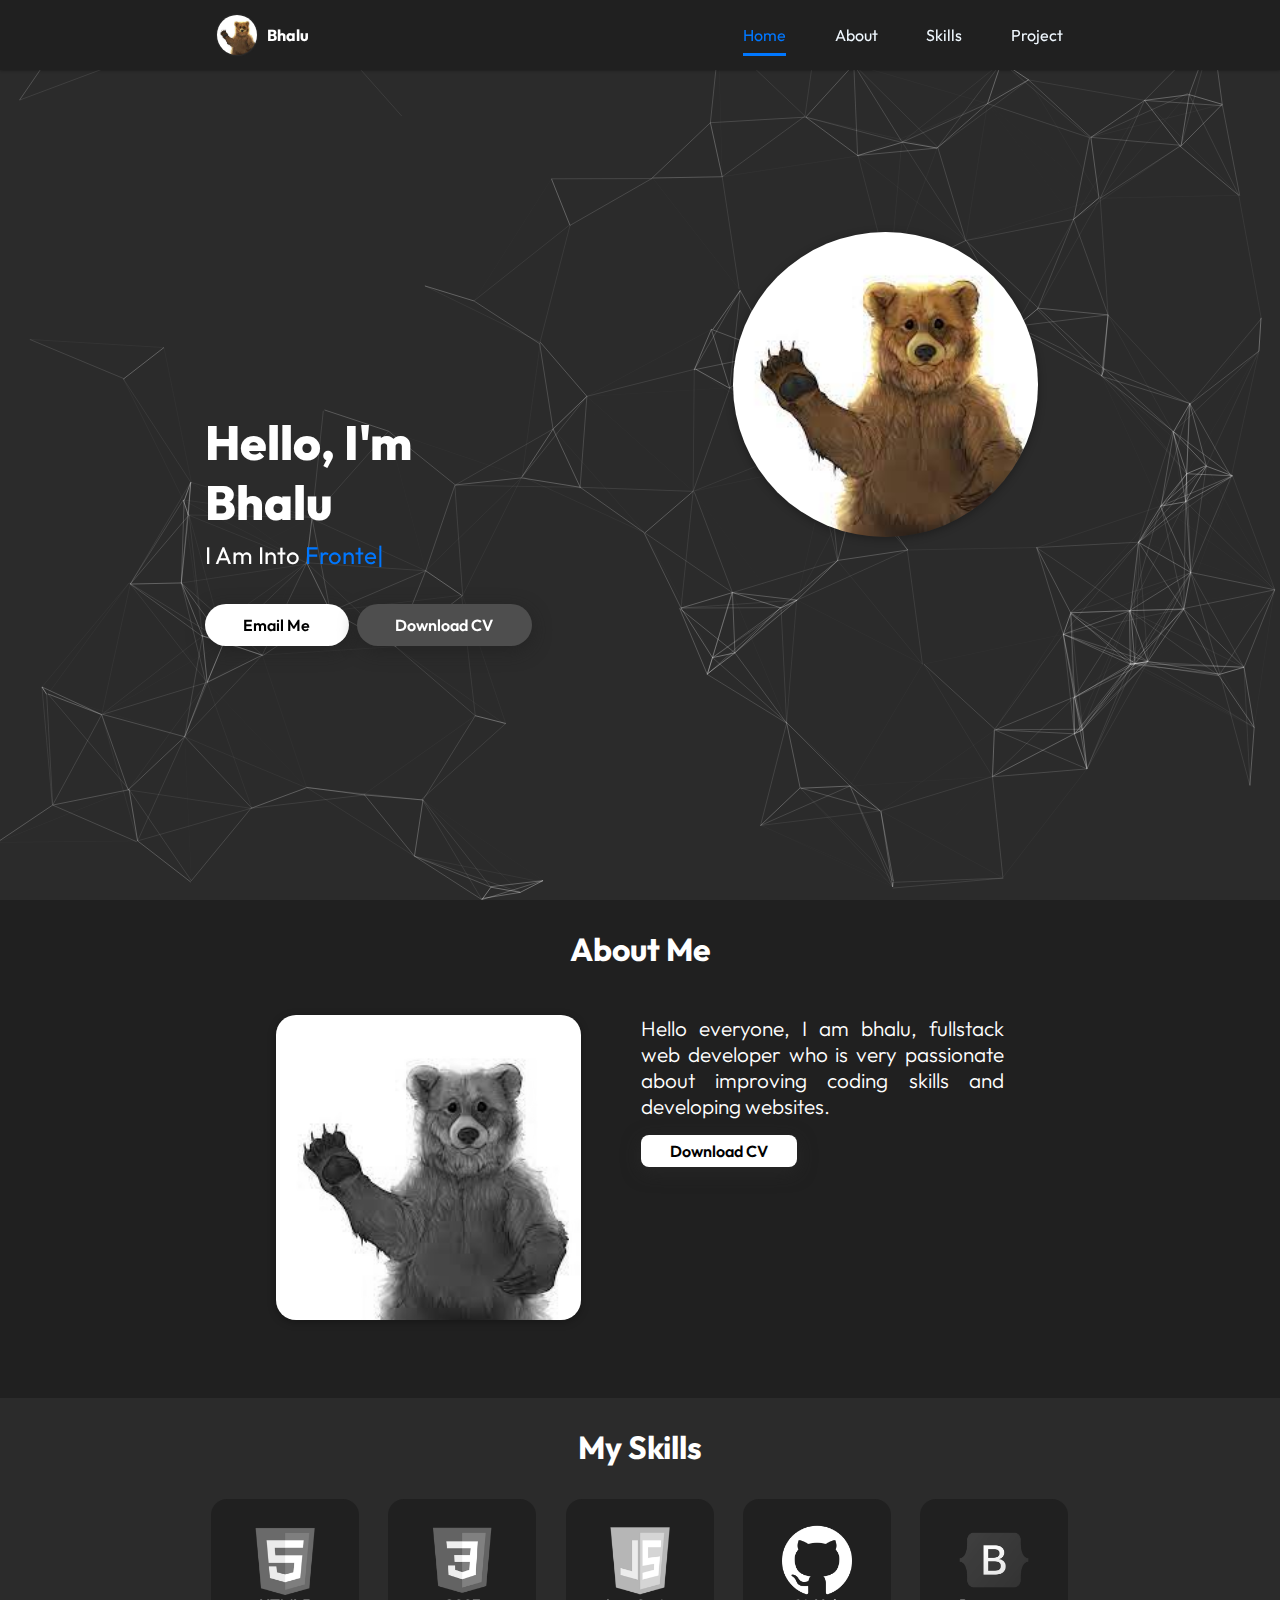
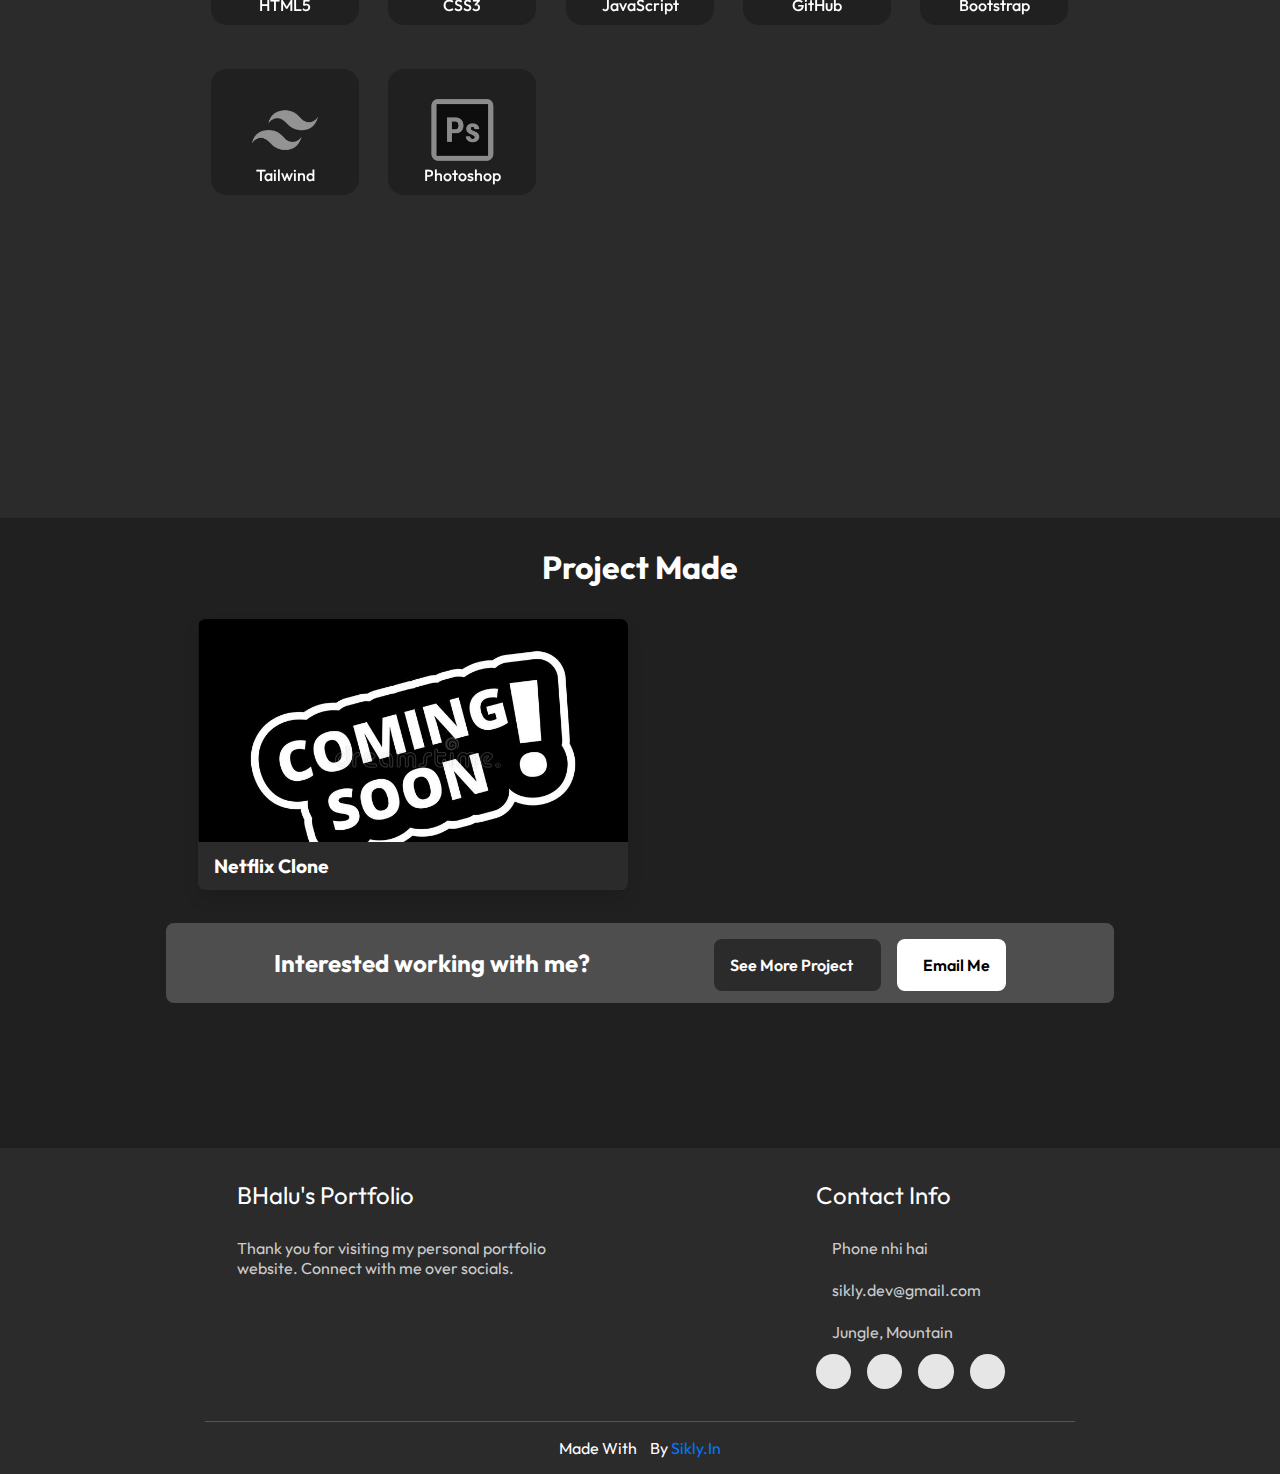
==== index.html @ 42852ed3 "Add files via upload" ====
<!DOCTYPE html>
<html lang="en">
  <head>
    <meta charset="UTF-8" />
    <meta http-equiv="X-UA-Compatible" content="IE=edge" />
    <meta name="viewport" content="width=device-width, initial-scale=1.0" />
    <meta name="keyword" content="Bhalu's portfolio" />
    <meta name="author" content="sikly.dev" />
    <meta name="description" content="Portfolio bhalu" />
    <title>Portfolio | Bhalu</title>

    <!--? font -->
    <link href="https://fonts.googleapis.com/css2?family=Outfit:wght@100;200;300;500;600;700;800;900&display=swap" rel="stylesheet" />

    <!--? Font Awesome -->
    <link rel="stylesheet" href="https://cdnjs.cloudflare.com/ajax/libs/font-awesome/5.15.3/css/all.min.css" integrity="sha512-iBBXm8fW90+nuLcSKlbmrPcLa0OT92xO1BIsZ+ywDWZCvqsWgccV3gFoRBv0z+8dLJgyAHIhR35VZc2oM/gI1w==" crossorigin="anonymous" referrerpolicy="no-referrer" />

    <!--? Main CSS -->
    <link rel="stylesheet" href="assets/css/style.css" />

    <!--? Favicon -->
    <link id="favicon" rel="shortcut icon" href="assets/img/foto/foto.png" type="image/x-png" />
  </head>
  <body class="hidden">
    <!--?======================== Preloader start ========================= -->
    <div class="preloader" id="preloader">
      <div class="loading">
        <svg xmlns="http://www.w3.org/2000/svg" xmlns:xlink="http://www.w3.org/1999/xlink" width="5.997cm" height="3.492cm">
          <image
            x="0px"
            y="0px"
            width="170px"
            height="99px"
            xlink:href="[data-uri]"
          />
        </svg>
      </div>
    </div>
    <!--?======================== Preloader end ========================= -->

    <!--?======================== Navbar start ========================= -->
    <nav class="navbar">
      <a href="/" class="logo">
        <img src="assets/img/foto/foto.png" alt="logo" style="width: 40px; height: 40px" />
        <h4>Bhalu</h4>
      </a>
      <ul>
        <li><a class="active" href="#home">Home</a></li>
        <li><a href="#about">About</a></li>
        <li><a href="#skills">Skills</a></li>
        <li><a href="#project">Project</a></li>
      </ul>

      <div class="menu-toggle">
        <input type="checkbox" />
        <span></span>
        <span></span>
        <span></span>
      </div>
    </nav>
    <!--?======================== Navbar end ========================= -->

    <!--?======================== Home start ========================= -->
    <section class="home" id="home">
      <div id="particles-js"></div>
      <div class="foto">
        <img data-tilt data-tilt-full-page-listening src="assets/img/foto/foto.png" alt="bhalu" />
      </div>
      <div class="content">
        <h2>
          Hello, I'm<br />
          Bhalu
        </h2>
        <p>i am into <span class="typing-text"></span><span>|</span></p>
        <a href="mailto:sikly.dev@gmail.com" class="email"
          ><span>Email Me</span>
          <i class=""></i>
        </a>
        <a href="#" class="cv"
          ><span>Download CV </span>
          <i class=""></i>
        </a>
      </div>
    </section>
    <!--?======================== Home end ========================= -->

    <!--?======================== About start ========================= -->
    <section class="about" id="about">
      <!--? about me start -->
      <h2 class="heading"><i class="fas fa-user-alt"></i> About Me</h2>
      <div class="about-me">
        <div class="foto">
          <img data-tilt src="/assets/img/foto/foto.png" alt="bhalu" />
        </div>
        <div class="about-desc">
          <p>Hello everyone, I am bhalu, fullstack web developer who is very passionate about improving coding skills and developing websites.</p>
          <a href="#" class="cv"
            ><span>Download CV <i class="fas fa-download"></i></span>
            <i class=""></i>
          </a>
        </div>
      </div>
      <!--? about me end -->
    </section>
    <!--?======================== About end ========================= -->

    <!--?======================== Skills start ========================= -->
    <section class="skills" id="skills">
      <h2 class="heading"><i class="fas fa-laptop-code"></i> My Skills</h2>
      <div class="container">
        <div class="row" id="skillsContainer">
          <div data-tilt class="bar">
            <div class="info">
              <img src="/assets/img/logo/html.png" alt="html" />
              <span>HTML5</span>
            </div>
          </div>
          <div data-tilt class="bar">
            <div class="info">
              <img src="/assets/img/logo/css.png" alt="css" />
              <span>CSS3</span>
            </div>
          </div>
          <div data-tilt class="bar">
            <div class="info">
              <img src="/assets/img/logo/js.png" alt="javascript" />
              <span>JavaScript</span>
            </div>
          </div>
          <div data-tilt class="bar">
            <div class="info">
              <img src="/assets/img/logo/github.png" alt="github" />
              <span>GitHub</span>
            </div>
          </div>
          <div data-tilt class="bar">
            <div class="info">
              <img src="/assets/img/logo/bootstrap.png" alt="bootstrap" />
              <span>Bootstrap</span>
            </div>
          </div>
          <div data-tilt class="bar">
            <div class="info">
              <img src="/assets/img/logo/tailwind.png" alt="tailwind" />
              <span>Tailwind</span>
            </div>
          </div>
          <!-- <div data-tilt class="bar">
            <div class="info">
              <img src="/assets/img/logo/nodejs.png" alt="nodejs" />
              <span>NodeJS</span>
            </div>
          </div> -->
          <div data-tilt class="bar">
            <div class="info">
              <img src="/assets/img/logo/photoshop.png" alt="photoshop" />
              <span>Photoshop</span>
            </div>
          </div>
        </div>
      </div>
    </section>
    <!--?======================== Skills end ========================= -->

    <!--?======================== Project start ========================= -->
    <section class="project" id="project">
      <h2 class="heading"><i class="fas fa-laptop-code"></i> Project Made</h2>
      <div class="box-container">

        <!--? My Bookshelfs -->
        <div class="box">
          <img draggable="false" src="/assets/img/Project/coming-soon-thumb.jpg" alt="netflix clone" />
          <div class="content">
            <div class="tag">
              <h3>Netflix Clone</h3>
            </div>
            <div class="desc">
              <p>Netflix Clone</p>
              <p>Build with: <i class="fab fa-html5"></i>, <i class="fab fa-css3-alt"></i>, <i class="fab fa-js-square"></i></p>
              <div class="btns">
                <a href="#" class="btn view" target="_blank"><i class="fas fa-eye"></i> View</a>
                <a href="#" class="btn code" target="_blank">Code <i class="fas fa-code"></i></a>
              </div>
            </div>
          </div>
        </div>
      </div>

      <div class="viewall">
        <h2>Interested working with me?</h2>
        <div>
          <a href="/Project" class="btn more"
            ><span>See more project</span>
            <i class="fas fa-arrow-right"></i>
          </a>
          <a href="mailto:sikly.dev@gmail.com" class="btn email"
            ><span><i class="fas fa-envelope"></i>Email Me</span>
          </a>
        </div>
      </div>
    </section>
    <!--?======================== Project end ========================= -->

    <!--?======================== Footer start ========================= -->
    <footer class="footer">
      <div class="box-container">
        <div class="box">
          <h3>BHalu's Portfolio</h3>
          <p>Thank you for visiting my personal portfolio website. Connect with me over socials. <br /></p>
        </div>

        <div class="box right">
          <h3>contact info</h3>
          <p><i class="fas fa-phone"></i>Phone nhi hai</p>
          <p><i class="fas fa-envelope"></i>sikly.dev@gmail.com</p>
          <p><i class="fas fa-map-marked-alt"></i>Jungle, Mountain</p>
          <div class="share">
            <a href="https://github.com/#" class="fab fa-github" aria-label="GitHub" target="_blank"></a>
            <a href="mailto:sikly.dev@gmail.com" class="fas fa-envelope" aria-label="Mail" target="_blank"></a>
            <a href="https://instagram.com/#" class="fab fa-instagram" aria-label="instagram" target="_blank"></a>
            <a href="https://www.linkedin.com/in/#/" class="fab fa-linkedin" aria-label="linkedin" target="_blank"></a>
          </div>
        </div>
      </div>

      <h1 class="credit">Made with <i class="fa fa-heart pulse"></i> by <a href="https://github.com/#"> Sikly.in</a></h1>
    </footer>
    <!--?======================== Footer end ========================= -->

    <!--?======================== Scroll Up ========================= -->
    <a href="#home" aria-label="ScrollTop" class="fas fa-arrow-up" id="scroll-top"></a>
    <!--?======================== Scroll Up ========================= -->

    <!--? jQuery CDN -->
    <script src="https://code.jquery.com/jquery-3.6.0.min.js" integrity="sha256-/xUj+3OJU5yExlq6GSYGSHk7tPXikynS7ogEvDej/m4=" crossorigin="anonymous"></script>

    <!--? particle.js -->
    <script src="/assets/js/particles.min.js"></script>
    <script src="/assets/js/app.js"></script>

    <!--? Tilt-Vannila.js -->
    <script src="assets/js/vanilla-tilt.min.js"></script>

    <!--? Main JavaScript -->
    <script src="assets/js/script.js"></script>
  </body>
</html>
---- assets/css/style.css ----
* {
  margin: 0;
  padding: 0;
  box-sizing: border-box;
  text-transform: capitalize;
  text-decoration: none;
  outline: none;
  transition: all 0.3s;
}
body {
  font-family: "Outfit", sans-serif;
  overflow-x: hidden;
}
body.hidden {
  overflow: hidden;
}

section {
  padding: 1.8rem 18%;
}

section:nth-child(odd) {
  background-color: #2b2b2b;
}
section:nth-child(even) {
  background-color: #202020;
}

.heading {
  color: white;
  font-size: 2rem;
  text-align: center;
}

html::-webkit-scrollbar {
  width: 0.6rem;
}
html::-webkit-scrollbar-track {
  background: #202020;
}
html::-webkit-scrollbar-thumb {
  border-radius: 5px;
  background: rgba(17, 119, 255, 0.5);
}
html::-webkit-scrollbar-thumb:hover {
  border-radius: 5px;
  background: #0077ff;
}

/*?======================== Preloader start ========================= */
.preloader {
  background-color: #202020;
  height: 100vh;
  width: 100%;
  position: fixed;
  display: flex;
  justify-content: center;
  align-items: center;
  z-index: 9999;
}
.preloader.hidden {
  transition: 1s;
  opacity: 0;
  transform: scale(2.5);
  visibility: hidden;
}
.preloader .loading {
  transform: scale(0.5);
}
.preloader .loading svg {
  width: 12em;
  height: 12em;
  animation: spinner 1.5s linear infinite;
}

@keyframes spinner {
  100% {
    transform: rotate(360deg);
  }
}

/*?======================== Preloader end ========================= */

/*?======================== Navbar start =========================*/
nav {
  background-color: #202020;
  display: flex;
  width: 100%;
  justify-content: space-around;
  padding: 10px 0;
  box-shadow: 0px 0px 3px rgba(0, 0, 0, 0.5);
  position: fixed;
  z-index: 100;
}
a.logo {
  display: flex;
  text-decoration: none;
  margin-top: 5px;
}
nav .logo img {
  border-radius: 50%;
  box-shadow: 0px 0px 2px #444;
}
nav .logo h4 {
  color: white;
  padding-left: 10px;
  line-height: 41px;
}

nav ul {
  display: flex;
  list-style: none;
  width: 25%;
  justify-content: space-between;
  line-height: 50px;
}
nav ul li a {
  text-decoration: none;
  color: aliceblue;
  transition: 0.2s;
}
nav ul li a.active,
nav ul li a:hover {
  color: #0077ff;
  border-bottom: 0.2rem solid #0077ff;
  padding: 0.5rem 0;
}

.menu-toggle {
  margin-top: 10px;
  display: none;
  flex-direction: column;
  height: 20px;
  justify-content: space-between;
  position: relative;
}
.menu-toggle input {
  width: 28px;
  height: 28px;
  position: absolute;
  opacity: 0;
  cursor: pointer;
  z-index: 2;
}

.menu-toggle span {
  display: block;
  width: 28px;
  height: 4px;
  background-color: white;
  border-radius: 1px;
  transition: 0.5s;
}

/*? hamburger menu animation */
.menu-toggle span:nth-child(2) {
  transform-origin: 0 0;
}
.menu-toggle span:nth-child(4) {
  transform-origin: 0 100%;
}
.menu-toggle input:checked ~ span:nth-child(2) {
  transform: rotate(45deg) translate(-1px, -1px);
}
.menu-toggle input:checked ~ span:nth-child(4) {
  transform: rotate(-45deg) translate(-1px, 0);
}
.menu-toggle input:checked ~ span:nth-child(3) {
  opacity: 0;
  transform: scale(0);
}

/*? responsive*/

@media screen and (max-width: 968px) {
  nav {
    bottom: 0;
    box-shadow: 0px 0px 5px rgba(0, 0, 0, 0.5);
  }
  ul li {
    width: 50%;
    text-align: center;
  }
  nav ul {
    position: absolute;
    right: 0;
    top: 0;
    width: 100%;
    height: 30vh;
    flex-direction: row;
    flex-wrap: wrap;
    align-items: center;
    background-color: #202020;
    z-index: -999;
    transform: translateY(30%);
    opacity: 0;
    transition: transform 0.2s linear, opacity 0.3s linear;
    border-radius: 20px;
    box-shadow: 0 0 5px#202020;
  }

  .menu-toggle {
    display: flex;
    margin-top: 15px;
  }
  nav ul.slide {
    transform: translateY(-90%);
    opacity: 1;
  }
}
/*?======================== Navbar end =========================*/

/*?======================== Home Start =========================*/
.home {
  min-height: 100vh;
  padding: 5rem 16%;
  position: relative;
  display: flex;
  flex-wrap: wrap;
  align-items: center;
}
.home #particles-js {
  position: absolute;
  top: 0;
  left: 0;
  height: 100%;
  width: 100%;
}
.home div.foto {
  flex: 1 1 40rem;
  z-index: 1;
}
.home div.foto img {
  width: 35%;
  margin-left: 33rem;
  margin-top: 4rem;
  border-radius: 50%;
  cursor: pointer;
  box-shadow: 0 2px 8px rgba(0, 0, 0, 0.3);
}
.home div.foto img:hover {
  box-shadow: 0 5px 15px rgba(0, 0, 0, 0.5);
}

.home div.content {
  position: relative;
  width: 30%;
  flex: 1 1 40rem;
  padding-top: 1rem;
  z-index: 1;
}
.home div.content h2 {
  position: absolute;
  color: white;
  font-weight: 800;
  font-size: 3rem;
  margin-top: -20rem;
}
.home div.content p {
  position: absolute;
  color: white;
  font-size: 1.5rem;
  margin-top: -12rem;
}
.home div.content p span {
  color: #0077ff;
}
.home div.content a {
  font-weight: 600;
  position: absolute;
  margin-top: -8rem;
  position: absolute;
  line-height: 0;
  padding: 1.3rem 2.4rem;
  border-radius: 5em;
  transition: transform 0.3s, background 0.3s, color 0s;
  box-shadow: 0px 5px 18px rgba(32, 32, 32, 0.6);
}
.home div.content a span {
  font-size: 1rem;
}
.home div.content a.email {
  color: black;
  background: white;
}
.home div.content a.cv {
  color: #fff;
  background: #4e4e4e;
  margin-left: 9.5rem;
}
.home div.content a:hover {
  transform: scale(1.1);
  color: white;
  background: #0077ff;
}

/*? responsive*/

@media screen and (max-width: 968px) {
  .home div.foto img {
    width: 50%;
    margin-top: 2rem;
    margin-left: 20%;
    margin-bottom: -10rem;
  }
  .home div.content {
    margin-top: 30rem;
    margin-left: 30%;
  }
  .home div.content h2 {
    text-align: center;
    font-size: 2rem;
  }
  .home div.content p {
    margin-top: -15rem;
    margin-left: -2rem;
    font-size: 1rem;
  }
  .home div.content a {
    margin-left: -3rem;
    margin-top: -13rem;
    padding: 1rem;
  }
  .home div.content a.cv {
    margin-left: 6rem;
  }
}

@media screen and (max-width: 568px) {
  .home {
    height: 10vh;
  }
  .home div.foto img {
    width: 80%;
    margin: 0rem 10% -10rem;
  }
  .home div.content {
    margin-left: 20%;
    margin-top: 30rem;
    margin-bottom: -10rem;
  }
  .home div.content h2 {
    font-size: 2rem;
  }
  .home div.content p {
    margin-top: -15rem;
    font-size: 0.9rem;
  }
  .home div.content a {
    margin-top: -13rem;
    padding: 1rem;
  }
  .home div.content a.cv {
    margin-left: 30%;
  }
}

/*?======================== Home end =========================*/

/*?======================== About start =========================*/
section.about {
  min-height: auto;
}
.about div.about-me {
  display: flex;
  flex-wrap: wrap;
  position: relative;
  padding: 1rem;
}
.about div.about-me div.foto {
  flex: 2 1 10rem;
  z-index: 1;
  text-align: center;
  padding: 30px;
}
.about div.about-me div.foto img {
  width: 100%;
  border-radius: 20px;
  margin-top: 0;
  filter: grayscale(100);
  cursor: pointer;
  box-shadow: 0 2px 8px rgba(0, 0, 0, 0.3);
}
.about div.about-me div.foto img:hover {
  filter: none;
  box-shadow: 0 5px 15px rgba(0, 0, 0, 0.5);
}
.about div.about-me div.about-desc {
  flex: 1 1 20rem;
  z-index: 1;
  padding: 30px;
  margin-bottom: 40px;
}

.about div.about-me div.about-desc p {
  color: white;
  font-size: 1.3rem;
  font-weight: 300;
  text-transform: none;
  text-align: justify;
  /* width: 60%; */
  /* right: 0; */
}
.about div.about-me div.about-desc a {
  color: black;
  background-color: white;
  font-weight: 600;
  position: absolute;
  margin-top: 1rem;
  position: absolute;
  line-height: 0;
  padding: 1rem 1.8rem;
  border-radius: 0.5em;
  transition: background-color 0.3s;
  box-shadow: 0px 5px 18px rgba(43, 43, 43, 0.6);
}
.about div.about-me div.about-desc a i {
  transition: color 0s, transform 0.3s;
}
.about div.about-me div.about-desc a:hover i {
  transform: translateX(5px);
}
.about div.about-me div.about-desc a:hover {
  color: white;
  background: #0077ff;
}

/*? responsive */
@media screen and (max-width: 968px) {
  .about div.about-me {
    display: inline-block;
    flex-wrap: wrap;
  }
  .about div.about-me .foto {
    width: 50%;
    margin: -25px auto;
  }
  section.about {
    padding: 2rem 0;
  }
}
@media screen and (max-width: 568px) {
  .about div.about-me .foto {
    width: 100%;
    margin: -25px auto;
  }
}

/*?======================== About end =========================*/

/*?======================== Skills start =========================*/
section.skills {
  min-height: 80vh;
  padding: 1.8rem 10%;
}

.skills .container {
  /* background: rgba(0, 0, 22, 0.4); */
  color: #fff;
  border-radius: 1rem;
  padding: 2rem;
  width: 90%;
  margin: auto;
  /* margin-top: 2rem; */
}
.skills .container .row {
  display: grid;
  grid-template-columns: repeat(5, 1fr);
  flex-wrap: wrap;
  gap: 1.8rem;
}
.skills .container .bar {
  margin-bottom: 15px;
  padding: 10px;
  border-radius: 1rem;
  /* box-shadow: 0 4px 10px rgba(0, 0, 0, 0.2); */
  background-color: rgb(32, 32, 32);
  filter: grayscale(100);
  transition: 0.2s;
}
.skills .container .bar:hover {
  filter: none;
  box-shadow: 0px 0px 7px #0077ff;
  background-color: rgba(0, 0, 0, 0.5);
}
.skills .container .bar .info {
  display: flex;
  flex-direction: column;
  align-items: center;
  /* gap: 1rem; */
  margin-top: 1rem;
}
.skills .container .bar .info img {
  width: 70px;
  height: 70px;
}
.skills .container .bar .info span {
  font-size: 1rem;
  font-weight: 500;
  /* margin-left: 0.5rem; */
}
/* skills media queries starts*/
@media screen and (max-width: 968px) {
  .skills .container .row {
    grid-template-columns: repeat(4, 1fr);
  }
}
@media screen and (max-width: 568px) {
  .skills .container {
    padding: 0;
    margin: 0;
  }
  .skills .container .row {
    grid-template-columns: repeat(2, 1fr);
    margin: 1rem;
    padding: 2rem 0.2rem 2rem 0.2rem;
    gap: 1rem;
  }
  .skills .container {
    margin-top: 5px;
    width: 100%;
  }
}

/*?======================== Skills end =========================*/

/*?======================== Project start =========================*/
/* work section starts */
section.project {
  padding: 1.8rem 13%;
  min-height: 70vh;
}

.project .heading span {
  color: rgb(255, 230, 0);
}
.project .box-container {
  display: grid;
  grid-template-columns: repeat(2, 1fr);
  /* flex-wrap: wrap; */
  gap: 1.5rem;
  margin: 2rem;
}
.project .box-container .box {
  flex: 1 1 17rem;
  border-radius: 0.5rem;
  box-shadow: 0 0.5rem 1rem rgba(0, 0, 0, 0.1);
  position: relative;
  overflow: hidden;
  /* width: 15rem; */
  height: 17rem;
}
.project .box-container .box img {
  height: 100%;
  width: 100%;
  object-fit: cover;
}
.project .box-container .box .content {
  height: 100%;
  width: 100%;
  position: absolute;
  top: 82%;
  left: 0;
  background: rgba(32, 32, 32, 0.9);
  display: flex;
  flex-direction: column;
}
.project .box-container .box .content .tag {
  display: flex;
  flex-direction: row;
  justify-content: space-between;
  align-items: center;
  height: 3rem;
  width: 100%;
  padding-left: 1rem;
  background: #2b2b2b;
}
.project .box-container .box .content .tag h3 {
  color: white;
  font-size: 1.2rem;
}
.project .box-container .box:hover .content {
  top: 15%;
}
.project .desc {
  margin: 1rem 1.5rem;
  display: flex;
  flex-direction: column;
  justify-content: center;
}
.project .desc p {
  text-transform: none;
  color: white;
  font-size: 1rem;
  margin-top: 0.5rem;
}
.project .desc .btns {
  display: flex;
  justify-content: space-between;
  width: 100%;
  margin-top: 1rem;
  padding: 0 1rem;
}
.project .desc .btns .btn {
  line-height: 0;
  display: inline;
  padding: 1rem 2rem;
  border-radius: 0.5rem;
  font-size: 1rem;
  color: #fff;
  background: rgb(16, 16, 16);
}
.project .desc .btns .btn.view:hover i {
  transform: translateX(-5px);
}
.project .desc .btns .btn.code:hover i {
  transform: translateX(5px);
}
.project .desc .btns .btn:hover {
  background: #0077ff;
}
.project .viewall {
  background-color: #4e4e4e;
  display: flex;
  height: 5rem;
  justify-content: space-evenly;
  border-radius: 0.5rem;
}
.project .viewall h2 {
  text-transform: none;
  color: white;
  line-height: 5rem;
}
.project .viewall div {
  margin-top: 2rem;
}
.project .viewall .btn {
  height: 3rem;
  margin-left: 1rem;
  position: relative;
  padding: 1rem 1rem;
  border-radius: 0.5em;
  transition: background-color 0.3s, color 0s;
  color: rgb(255, 255, 255);
  font-weight: 700;
  background-color: #2b2b2b;
}
.project .viewall .btn.email {
  background-color: white;
  color: black;
}
.project .viewall .btn.email i {
  transition: transform 0.3s, color 0s;
}

.project .viewall .btn.email:hover i {
  transform: translateX(-5px);
}
.project .viewall .btn span {
  font-weight: 600;
  font-size: 1rem;
}
.project .viewall .btn i {
  margin: 0 0.3rem;
  font-size: 1rem;
  /* transition: 0.3s; */
}
.project .viewall .btn:hover {
  background: #0077ff;
  color: white;
}
.project .viewall .btn:hover i {
  transform: translateX(5px);
}
@media screen and (max-width: 968px) {
  .project .viewall {
    position: relative;
    display: block;
    min-height: 150px;
  }
  .project .viewall h2 {
    font-size: 1.2rem;
    text-align: center;
  }
  .project .viewall .btn.more {
    position: absolute;
    left: 0rem;
    margin-left: 15%;
    bottom: 1.5rem;
  }
  .project .viewall .btn.email {
    position: absolute;
    right: 0rem;
    margin-right: 15%;
    bottom: 1.5rem;
  }
}
@media screen and (max-width: 568px) {
  section.project {
    padding: 1.8rem 2%;
  }
  .project .box-container {
    grid-template-columns: repeat(1, 1fr);
  }
  .project .desc .btns .btn {
    padding: 1rem 1rem;
  }
  .project .viewall .btn.more {
    position: absolute;
    left: 0rem;
    margin-left: 5%;
    bottom: 1.5rem;
  }
  .project .viewall .btn.email {
    position: absolute;
    right: 0rem;
    margin-right: 5%;
    bottom: 1.5rem;
  }
}

/*?======================== Project end =========================*/

/*?======================== Footer start =========================*/
.footer {
  min-height: auto;
  padding: 0rem 16%;
  background-color: #2b2b2b;
}
.footer .box-container {
  display: flex;
  justify-content: center;
  flex-wrap: wrap;
}
.footer .box-container .box {
  flex: 1 1 10rem;
  margin: 2rem;
}
.footer .box-container .box.right {
  position: relative;
  left: 9rem;
}
.footer .box-container .box h3 {
  font-size: 1.5rem;
  color: #fff;
  padding-bottom: 1rem;
  font-weight: normal;
}
.footer .box-container .box p {
  font-size: 1rem;
  color: #ccc;
  padding: 0.7rem 0;
  text-transform: none;
}
.footer .box-container .box p i {
  padding-right: 1rem;
  color: #0077ff;
}
/* .footer .box-container .box a {
  font-size: 0.5rem;
  color: rgb(238, 238, 238);
  padding: 0.3rem 0;
  display: block;
}
.footer .box-container .box a:hover {
  color: #0077ff;
} */
.footer .box-container .box .share {
  display: flex;
  flex-wrap: wrap;
  padding: 0rem 0;
}
.footer .box-container .box .share a {
  height: 2.2rem;
  width: 2.2rem;
  padding: 0.5rem;
  text-align: center;
  border-radius: 50%;
  font-size: 1rem;
  margin-right: 1rem;
  transition: 0.3s;
  background: rgb(230, 230, 230);
  color: #02094b;
  border: none;
}
.footer .box-container .box .share a:hover {
  background: transparent;
  transform: scale(0.9);
  border: 0.1rem solid rgb(180, 178, 178);
  color: #0077ff;
}
.footer .credit {
  padding: 1rem 0 1rem 0;
  text-align: center;
  font-size: 1rem;
  font-weight: 400;
  color: #fff;
  border-top: 0.1rem solid #fff3;
}
.footer .credit i {
  font-size: 0.9rem;
}
.footer .credit a {
  color: #0077ff;
}
.footer .fa {
  color: #e90606;
  margin: 0 0.3rem;
  font-size: 1.5rem;
  animation: pound 0.35s infinite alternate;
}
@-webkit-keyframes pound {
  to {
    transform: scale(1.1);
  }
}
@keyframes pound {
  to {
    transform: scale(1.1);
  }
}
@media screen and (max-width: 968px) {
  section.footer {
    min-height: 72vh;
  }
  .footer .box-container .box.right {
    left: 0;
  }
}
@media (max-width: 568px) {
  section.footer {
    padding: 1.8rem 0%;
    min-height: 72vh;
  }
  .footer .box-container .box h3 {
    margin-left: 10px;
  }
  .footer .box-container .box {
    margin: 1rem;
  }
  .footer .box-container .box p {
    padding: 0.7rem;
  }
}
/*?======================== Footer end =========================*/

/*? scroll top starts */
#scroll-top {
  position: fixed;
  top: -140%;
  right: 3rem;
  padding: 0.6rem 0.8rem;
  font-size: 1rem;
  background: #0077ff;
  color: white;
  border-radius: 10px;
  transition: 1s linear;
  z-index: 1;
}
#scroll-top.active {
  top: calc(100% - 7rem);
}

@media (max-width: 568px) {
  #scroll-top {
    top: 140%;
  }
}
/*? scroll top ends */
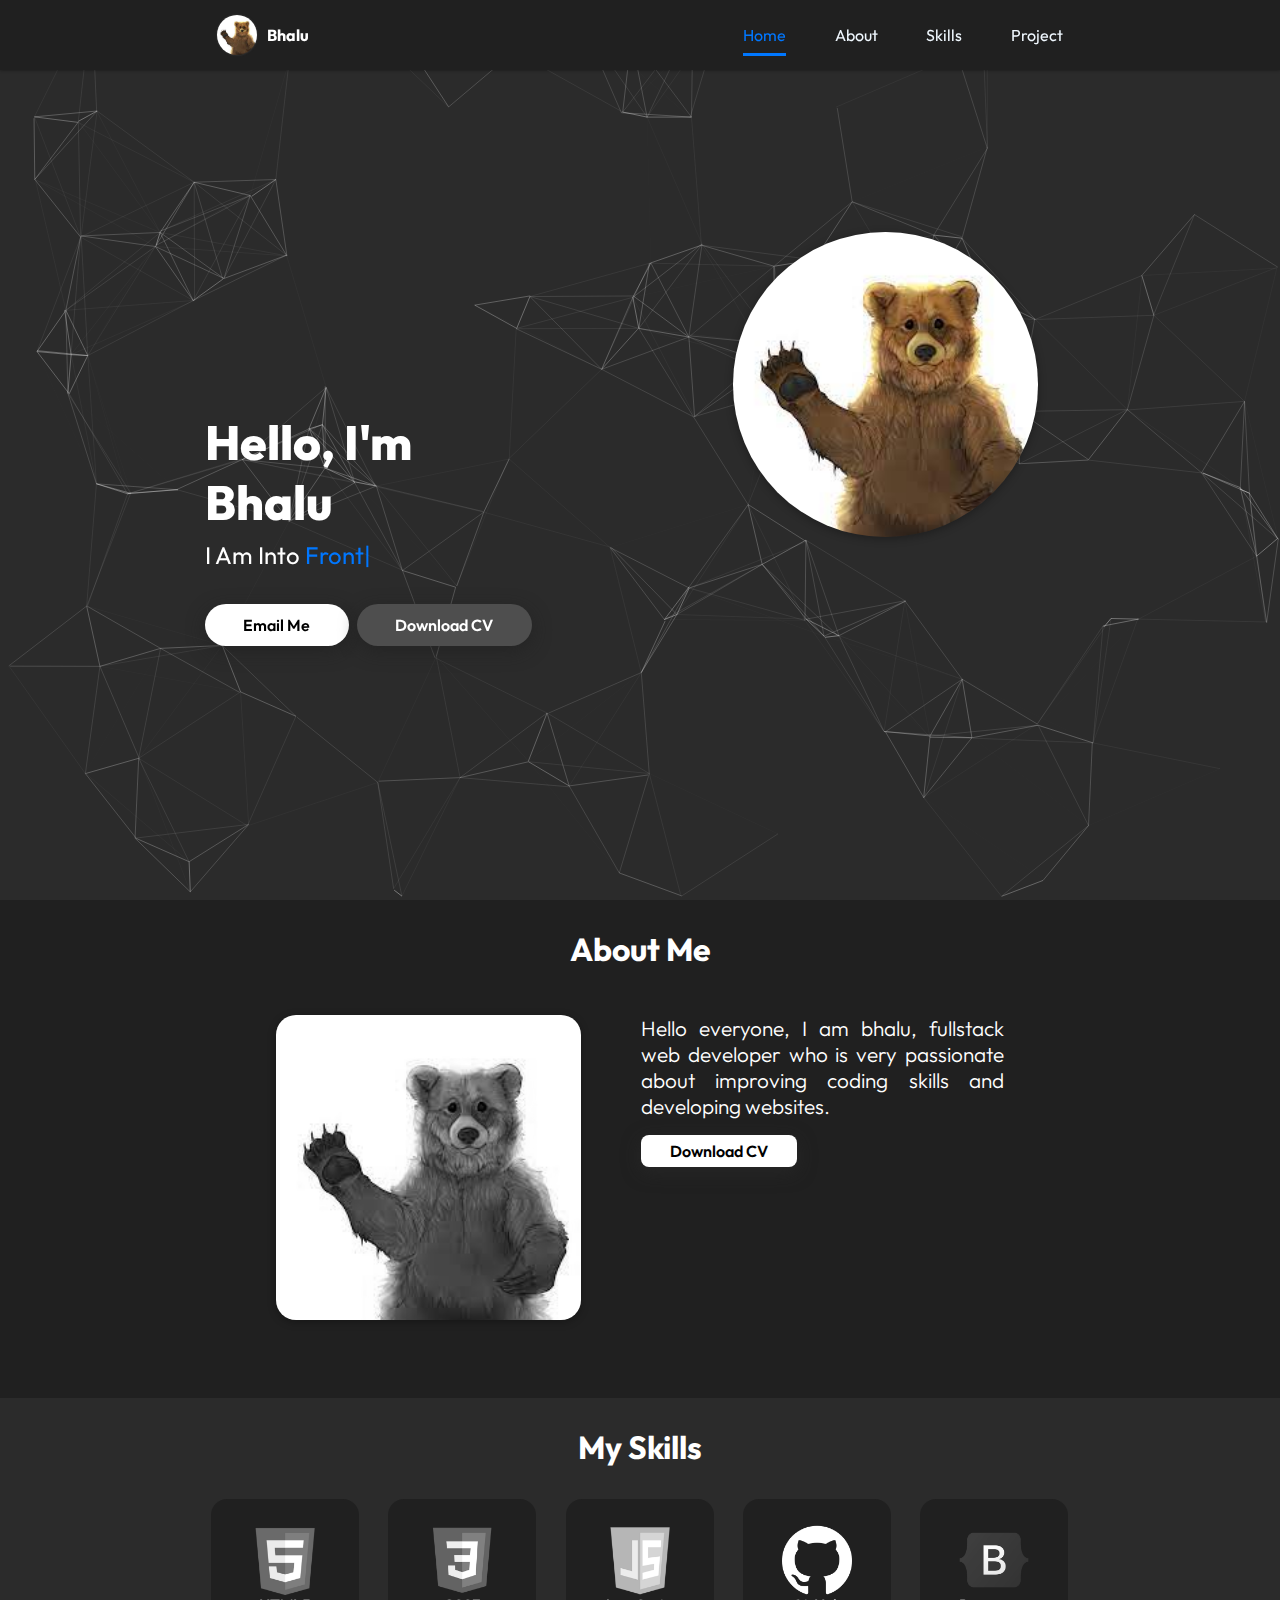
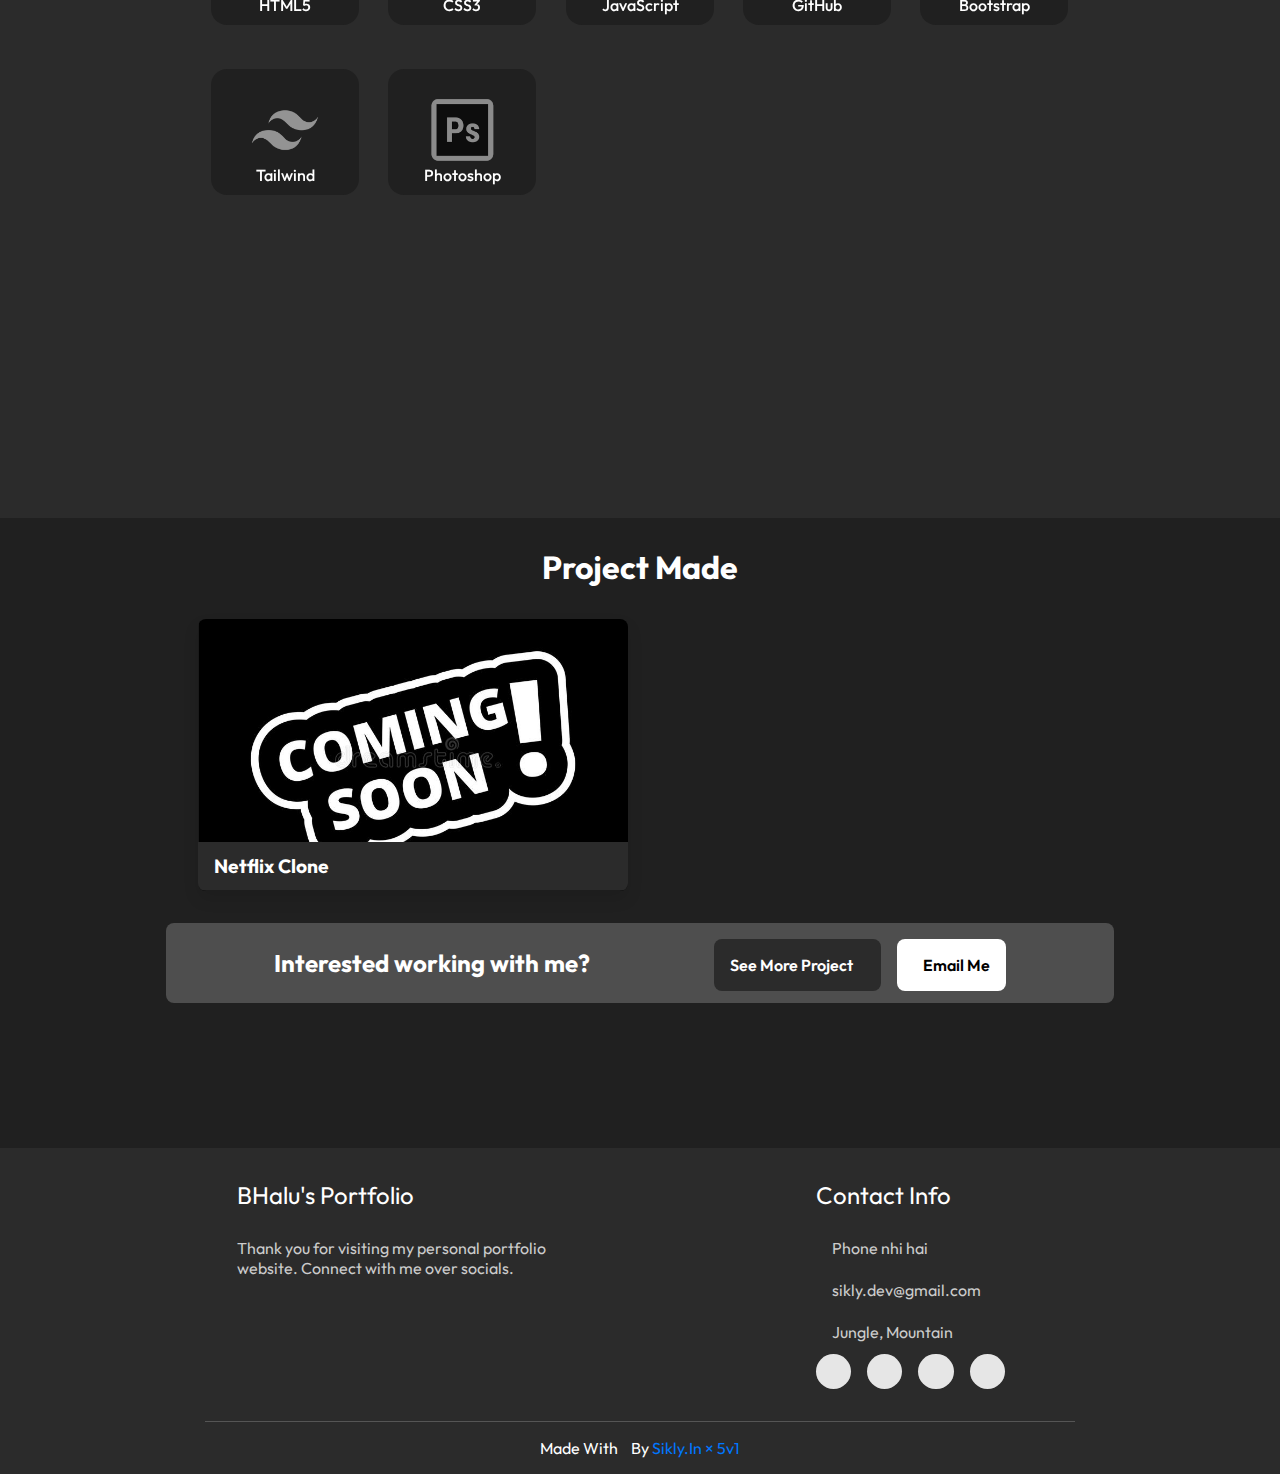
==== commit 73778054: "Add files via upload" ====
--- a/index.html
+++ b/index.html
@@ -223,7 +223,7 @@
         </div>
       </div>
 
-      <h1 class="credit">Made with <i class="fa fa-heart pulse"></i> by <a href="https://github.com/#"> Sikly.in</a></h1>
+      <h1 class="credit">Made with <i class="fa fa-heart pulse"></i> by <a href="https://github.com/#"> Sikly.in × 5v1</a></h1>
     </footer>
     <!--?======================== Footer end ========================= -->
 
